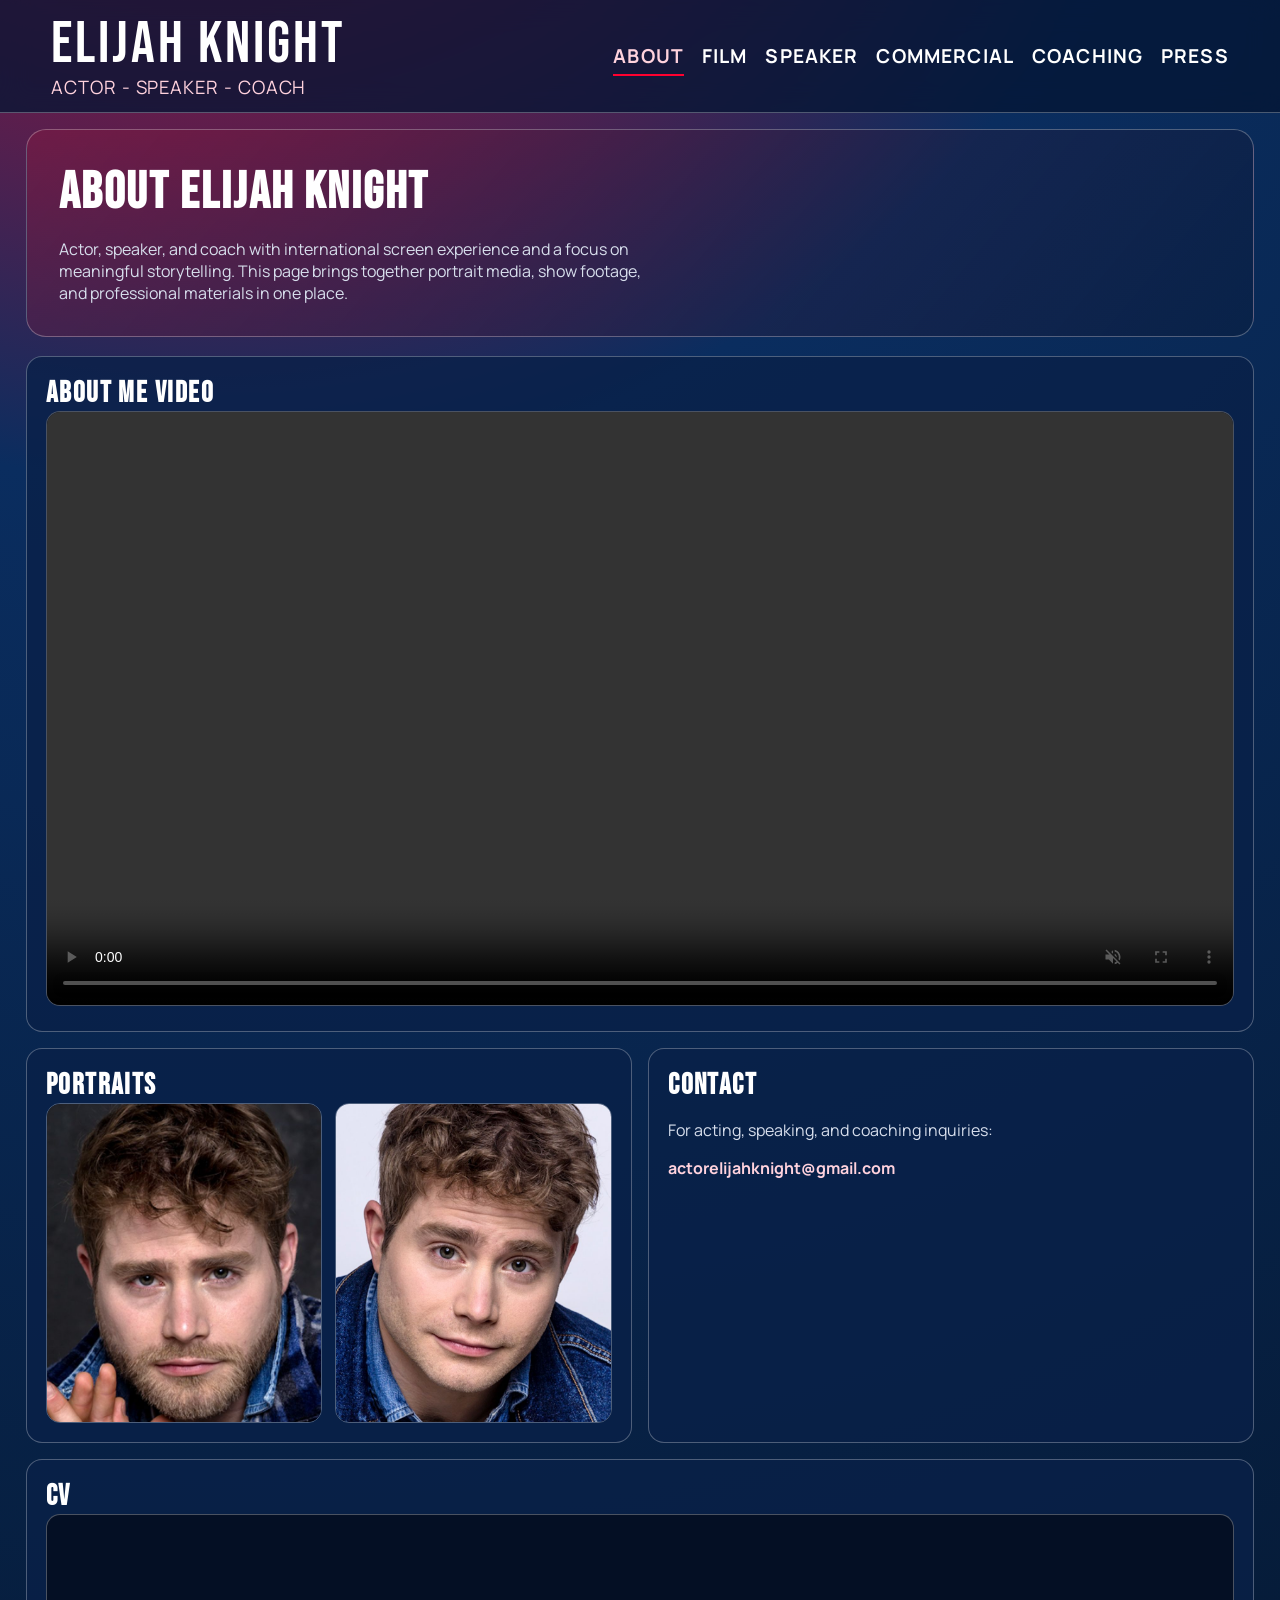
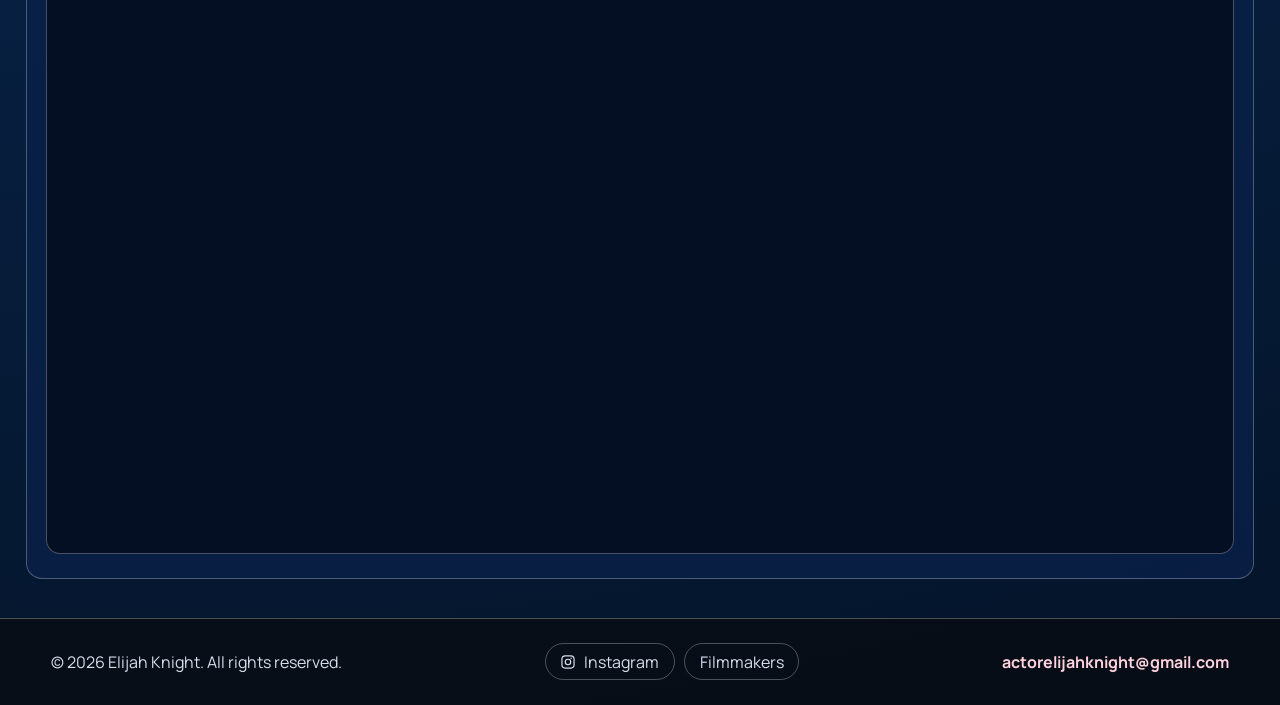
==== about.html @ d70f0b90 "Add initial website structure for Elijah Knight, including homepage, press, speaker, and styles - Cr" ====
<!doctype html>
<html lang="en">
  <head>
    <meta charset="UTF-8" />
    <meta name="viewport" content="width=device-width, initial-scale=1.0" />
    <title>About | Elijah Knight</title>
    <meta name="description" content="Biography and profile of Elijah Knight." />
    <link rel="preconnect" href="https://fonts.googleapis.com" />
    <link rel="preconnect" href="https://fonts.gstatic.com" crossorigin />
    <link
      href="https://fonts.googleapis.com/css2?family=Bebas+Neue&family=Manrope:wght@400;600;700;800&display=swap"
      rel="stylesheet"
    />
    <link rel="stylesheet" href="styles.css" />
  </head>
  <body>
    <header class="site-header">
      <div class="header-inner">
        <a class="brand" href="index.html">
          <span class="brand-title">Elijah Knight</span>
          <span class="brand-subtitle">Actor - Speaker - Coach</span>
        </a>
        <button class="menu-toggle" type="button" aria-label="Toggle menu" aria-expanded="false" data-menu-toggle>
          <span></span><span></span><span></span>
        </button>
        <nav class="main-nav" aria-label="Main navigation" data-main-nav>
          <ul class="nav-list">
            <li><a class="nav-link" href="about.html">About</a></li>
            <li><a class="nav-link" href="film.html">Film</a></li>
            <li><a class="nav-link" href="speaker.html">Speaker</a></li>
            <li><a class="nav-link" href="commercial.html">Commercial</a></li>
            <li><a class="nav-link" href="coaching.html">Coaching</a></li>
            <li><a class="nav-link" href="press.html">Press</a></li>
          </ul>
        </nav>
      </div>
    </header>

    <main>
      <section class="page-hero">
        <h1>About Elijah Knight</h1>
        <p>
          Actor, speaker, and coach with international screen experience and a focus on meaningful storytelling.
          This page brings together portrait media, show footage, and professional materials in one place.
        </p>
      </section>

      <section class="about-layout" aria-label="About details">
        <article class="section-card about-video-card">
          <h2>About Me Video</h2>
          <video controls autoplay muted loop playsinline preload="metadata" class="about-video">
            <source src="assets/about-video.mp4" type="video/mp4" />
          </video>
        </article>

        <article class="section-card about-portraits-card">
          <h2>Portraits</h2>
          <div class="about-portraits-grid">
            <img src="assets/portrait1.jpeg" alt="Portrait of Elijah Knight" />
            <img src="assets/portrait2.jpeg" alt="Portrait of Elijah Knight" />
          </div>
        </article>

        <article class="section-card about-contact-card">
          <h2>Contact</h2>
          <p>For acting, speaking, and coaching inquiries:</p>
          <p><a class="footer-email" href="mailto:actorelijahknight@gmail.com">actorelijahknight@gmail.com</a></p>
        </article>

        <article class="section-card about-cv-card">
          <h2>CV</h2>
          <iframe src="assets/elijah-knight-cv.pdf" title="Elijah Knight CV" class="about-cv-frame"></iframe>
        </article>
      </section>
    </main>

    <footer class="site-footer">
      <div class="footer-inner">
        <p>© <span id="year">2026</span> Elijah Knight. All rights reserved.</p>
        <div class="footer-links">
          <a class="social-link" href="https://www.instagram.com/p/DXJRO6wuVqD/" target="_blank" rel="noopener noreferrer">
            <svg viewBox="0 0 24 24" aria-hidden="true"><path d="M7.75 2h8.5A5.76 5.76 0 0 1 22 7.75v8.5A5.76 5.76 0 0 1 16.25 22h-8.5A5.76 5.76 0 0 1 2 16.25v-8.5A5.76 5.76 0 0 1 7.75 2Zm0 1.8A3.96 3.96 0 0 0 3.8 7.75v8.5a3.96 3.96 0 0 0 3.95 3.95h8.5a3.96 3.96 0 0 0 3.95-3.95v-8.5a3.96 3.96 0 0 0-3.95-3.95h-8.5Zm8.96 1.42a1.08 1.08 0 1 1 0 2.16 1.08 1.08 0 0 1 0-2.16ZM12 7a5 5 0 1 1 0 10 5 5 0 0 1 0-10Zm0 1.8a3.2 3.2 0 1 0 0 6.4 3.2 3.2 0 0 0 0-6.4Z"/></svg>
            Instagram
          </a>
          <a class="social-link" href="https://www.filmmakers.eu/en/actors/elijah-knight" target="_blank" rel="noopener noreferrer">Filmmakers</a>
        </div>
        <a class="footer-email" href="mailto:actorelijahknight@gmail.com">actorelijahknight@gmail.com</a>
      </div>
    </footer>

    <script src="script.js"></script>
    <script>
      var yearNode = document.getElementById("year");
      if (yearNode) yearNode.textContent = String(new Date().getFullYear());
    </script>
  </body>
</html>
---- styles.css ----
:root {
  --bg: #031632;
  --surface: rgba(10, 33, 72, 0.78);
  --surface-strong: rgba(5, 18, 42, 0.92);
  --text: #ffffff;
  --muted: #d7deec;
  --accent: #ff002f;
  --accent-soft: #ffd2dd;
  --line: rgba(255, 255, 255, 0.28);
  --shadow: none;
}

* {
  box-sizing: border-box;
}

html,
body {
  margin: 0;
  padding: 0;
  font-family: "Manrope", "Segoe UI", sans-serif;
  color: var(--text);
  background: radial-gradient(circle at 16% -24%, #ff0028 0, #0a2d5f 34%, #041428 100%);
  min-height: 100%;
}

body {
  display: flex;
  flex-direction: column;
}

a {
  color: inherit;
  text-decoration: none;
}

.site-header {
  position: sticky;
  top: 0;
  z-index: 40;
  backdrop-filter: blur(14px);
  background: rgba(4, 22, 52, 0.76);
  border-bottom: 1px solid var(--line);
}

.header-inner {
  width: min(1200px, 92vw);
  margin: 0 auto;
  display: flex;
  align-items: center;
  justify-content: space-between;
  gap: 2rem;
  padding: 1rem 0;
}

.brand {
  display: flex;
  flex-direction: column;
  line-height: 1;
}

.brand-title {
  font-family: "Bebas Neue", Impact, sans-serif;
  letter-spacing: 0.05em;
  font-size: clamp(2.2rem, 4.6vw, 4rem);
}

.brand-subtitle {
  margin-top: 0.2rem;
  font-size: clamp(0.9rem, 1.5vw, 1.15rem);
  color: var(--accent-soft);
  letter-spacing: 0.05em;
  text-transform: uppercase;
}

.main-nav {
  margin-left: auto;
}

.nav-list {
  list-style: none;
  padding: 0;
  margin: 0;
  display: flex;
  align-items: center;
  gap: clamp(0.5rem, 1.4vw, 1.6rem);
}

.nav-link {
  font-weight: 700;
  font-size: clamp(0.9rem, 1.5vw, 1.2rem);
  text-transform: uppercase;
  letter-spacing: 0.06em;
  padding-bottom: 0.3rem;
  border-bottom: 2px solid transparent;
  transition: border-color 0.2s ease, color 0.2s ease;
}

.nav-link:hover,
.nav-link.is-active {
  border-color: var(--accent);
  color: var(--accent-soft);
}

.menu-toggle {
  display: none;
  width: 46px;
  height: 46px;
  border: 1px solid var(--line);
  border-radius: 12px;
  background: transparent;
  color: var(--text);
  cursor: pointer;
}

.menu-toggle span {
  display: block;
  width: 22px;
  height: 2px;
  margin: 4px auto;
  background: currentColor;
  transition: transform 0.25s ease, opacity 0.25s ease;
}

.menu-toggle.is-open span:nth-child(1) {
  transform: translateY(6px) rotate(45deg);
}

.menu-toggle.is-open span:nth-child(2) {
  opacity: 0;
}

.menu-toggle.is-open span:nth-child(3) {
  transform: translateY(-6px) rotate(-45deg);
}

main {
  width: min(1400px, 96vw);
  margin: 1rem auto 0;
  flex: 1;
}

.home-page main {
  width: 100%;
  margin: 0;
}

.landing {
  position: relative;
  display: block;
}

.hero {
  position: relative;
  min-height: 84vh;
  border-radius: 26px;
  overflow: hidden;
  border: 1px solid var(--line);
  box-shadow: var(--shadow);
  background: #000;
}

.home-page .hero {
  min-height: calc(100vh - 88px);
  border-radius: 0;
  border-left: 0;
  border-right: 0;
}

.hero-video-wrap {
  position: absolute;
  inset: 0;
  pointer-events: none;
}

.hero-video {
  position: absolute;
  inset: 0;
  width: 100%;
  height: 100%;
  transform: scale(1.05);
  filter: saturate(0.92) contrast(1.08);
}

.hero-video-local {
  object-fit: cover;
  z-index: 1;
}

.hero-video-youtube {
  z-index: 0;
}

.hero-overlay {
  position: absolute;
  inset: 0;
  background:
    linear-gradient(180deg, rgba(2, 12, 30, 0.22) 0%, rgba(6, 21, 45, 0.46) 40%, rgba(5, 15, 34, 0.78) 100%),
    linear-gradient(120deg, rgba(255, 0, 47, 0.22) 0%, rgba(255, 0, 47, 0) 45%);
}

.hero-content {
  position: absolute;
  inset: auto 0 0;
  z-index: 2;
  padding: clamp(1rem, 2.4vw, 2rem);
}

.eyebrow {
  margin: 0;
  color: var(--accent-soft);
  text-transform: uppercase;
  font-size: 0.88rem;
  letter-spacing: 0.12em;
}

.hero-title {
  margin: 0.4rem 0 0.8rem;
  font-size: clamp(1.5rem, 3.8vw, 3rem);
}

.hero-quote {
  margin: 1rem 0 0;
  font-size: clamp(1.1rem, 2vw, 1.8rem);
  max-width: 50ch;
}

.news-card {
  position: absolute;
  bottom: 1rem;
  right: 1rem;
  width: min(360px, 34vw);
  background: var(--surface);
  border: 1px solid var(--line);
  border-radius: 20px;
  padding: 1rem;
  box-shadow: var(--shadow);
  min-height: auto;
  z-index: 5;
  backdrop-filter: blur(8px);
}

.news-copy {
  color: var(--muted);
  margin: 0.7rem 0 0.9rem;
}

.hero-ticker {
  position: absolute;
  left: 0;
  right: 0;
  bottom: 0;
  z-index: 6;
  overflow: hidden;
  border-top: 1px solid rgba(255, 255, 255, 0.24);
  background: rgba(1, 14, 36, 0.78);
}

.hero-ticker-track {
  display: flex;
  gap: 3rem;
  width: max-content;
  padding: 0.65rem 1rem;
  animation: ticker-scroll 22s linear infinite;
}

.hero-ticker-track span {
  white-space: nowrap;
  font-weight: 700;
  color: #ffffff;
}

@keyframes ticker-scroll {
  from {
    transform: translateX(0);
  }
  to {
    transform: translateX(-33.33%);
  }
}

.news-card h2,
.section-card h2 {
  margin: 0;
  font-family: "Bebas Neue", Impact, sans-serif;
  letter-spacing: 0.05em;
  font-size: 1.8rem;
}

.news-list {
  margin: 1rem 0 0;
  padding-left: 1.1rem;
  color: var(--muted);
}

.metrics {
  margin-top: 1.5rem;
  display: grid;
  grid-template-columns: repeat(4, minmax(0, 1fr));
  gap: 1rem;
}

.metric {
  background: var(--surface);
  border: 1px solid var(--line);
  border-radius: 16px;
  padding: 1rem;
  text-align: center;
}

.metric strong {
  display: block;
  font-family: "Bebas Neue", Impact, sans-serif;
  font-size: clamp(1.6rem, 2.7vw, 2.2rem);
  letter-spacing: 0.03em;
}

.metric span {
  color: var(--muted);
  font-size: 0.9rem;
}

.clients {
  margin-top: 1.5rem;
  background: var(--surface);
  border: 1px solid var(--line);
  border-radius: 16px;
  padding: 1rem;
}

.logo-row {
  display: grid;
  gap: 0.8rem;
  grid-template-columns: repeat(4, minmax(0, 1fr));
}

.logo-chip {
  border: 1px dashed var(--line);
  border-radius: 12px;
  padding: 0.9rem;
  text-align: center;
  color: var(--muted);
}

.page-hero {
  border: 1px solid var(--line);
  border-radius: 20px;
  padding: 2rem;
  background: linear-gradient(130deg, rgba(197, 19, 47, 0.2), rgba(8, 29, 63, 0.54));
}

.page-hero h1 {
  margin: 0;
  font-family: "Bebas Neue", Impact, sans-serif;
  letter-spacing: 0.04em;
  font-size: clamp(2rem, 4.5vw, 3.2rem);
}

.page-hero p {
  margin: 0.9rem 0 0;
  max-width: 60ch;
  color: var(--muted);
}

.sections-grid {
  margin-top: 1.2rem;
  display: grid;
  gap: 1rem;
  grid-template-columns: repeat(2, minmax(0, 1fr));
}

.film-grid {
  margin-top: 1.2rem;
  display: grid;
  grid-template-columns: repeat(2, minmax(0, 1fr));
  gap: 1.1rem;
}

.film-bubble {
  position: relative;
  border-radius: 20px;
  overflow: hidden;
  border: 1px solid var(--line);
  min-height: 290px;
  background: #000;
}

.film-bubble video {
  position: absolute;
  inset: 0;
  width: 100%;
  height: 100%;
  object-fit: cover;
}

.film-bubble-overlay {
  position: absolute;
  inset: 0;
  background: linear-gradient(180deg, rgba(6, 20, 44, 0.08), rgba(6, 20, 44, 0.72));
}

.film-bubble-label {
  position: absolute;
  left: 1.1rem;
  right: 1.1rem;
  bottom: 1rem;
  z-index: 2;
}

.film-bubble-label h2 {
  margin: 0;
  font-family: "Bebas Neue", Impact, sans-serif;
  letter-spacing: 0.04em;
  font-size: clamp(1.4rem, 2.8vw, 2.4rem);
}

.about-layout {
  margin-top: 1.2rem;
  display: grid;
  gap: 1rem;
  grid-template-columns: repeat(2, minmax(0, 1fr));
}

.about-video,
.about-cv-frame {
  width: 100%;
  border: 1px solid var(--line);
  border-radius: 14px;
  background: rgba(4, 13, 30, 0.82);
}

.about-video {
  min-height: 260px;
}

.about-cv-card,
.about-video-card {
  grid-column: 1 / -1;
}

.about-cv-frame {
  min-height: 640px;
}

.about-portraits-grid {
  display: grid;
  gap: 0.8rem;
  grid-template-columns: repeat(2, minmax(0, 1fr));
}

.about-portraits-grid img {
  width: 100%;
  height: 320px;
  object-fit: cover;
  border-radius: 14px;
  border: 1px solid var(--line);
}

.press-grid {
  margin-top: 1.2rem;
  display: grid;
  grid-template-columns: repeat(2, minmax(0, 1fr));
  gap: 1rem;
}

.press-tile {
  border: 1px solid var(--line);
  border-radius: 16px;
  background: linear-gradient(145deg, rgba(7, 31, 69, 0.86), rgba(5, 17, 39, 0.9));
  padding: 1rem;
  transition: transform 0.2s ease, border-color 0.2s ease;
}

.press-tile:hover {
  transform: translateY(-2px);
  border-color: rgba(255, 255, 255, 0.54);
}

.press-type {
  display: inline-block;
  font-size: 0.75rem;
  font-weight: 700;
  text-transform: uppercase;
  color: #ffffff;
  background: rgba(255, 0, 47, 0.86);
  padding: 0.25rem 0.55rem;
  border-radius: 999px;
}

.press-tile h2 {
  margin: 0.7rem 0 0.4rem;
  font-size: 1.25rem;
}

.press-tile p {
  margin: 0;
  color: var(--muted);
}

.section-card {
  border: 1px solid var(--line);
  border-radius: 16px;
  background: var(--surface);
  padding: 1.2rem;
}

.section-card p {
  color: var(--muted);
  margin-bottom: 0;
}

.site-footer {
  border-top: 1px solid var(--line);
  background: rgba(8, 12, 18, 0.8);
  margin-top: 2.4rem;
}

.footer-inner {
  width: min(1200px, 92vw);
  margin: 0 auto;
  padding: 1rem 0;
  display: flex;
  align-items: center;
  justify-content: space-between;
  gap: 1rem;
  flex-wrap: wrap;
  color: var(--muted);
}

.social-link {
  display: inline-flex;
  align-items: center;
  gap: 0.5rem;
  border: 1px solid var(--line);
  border-radius: 999px;
  padding: 0.4rem 0.9rem;
  transition: border-color 0.2s ease, color 0.2s ease;
}

.footer-links {
  display: inline-flex;
  gap: 0.6rem;
  flex-wrap: wrap;
}

.footer-email {
  color: var(--accent-soft);
  font-weight: 700;
}

.social-link:hover {
  border-color: var(--accent);
  color: var(--accent-soft);
}

.social-link svg {
  width: 16px;
  height: 16px;
  fill: currentColor;
}

.btn {
  border: 1px solid var(--line);
  color: var(--text);
  background: rgba(255, 255, 255, 0.04);
  padding: 0.55rem 0.95rem;
  border-radius: 10px;
  font-weight: 700;
  cursor: pointer;
}

.btn-primary {
  background: var(--accent);
  color: #ffffff;
  border-color: transparent;
}

@media (max-width: 980px) {
  .landing {
    display: grid;
    grid-template-columns: 1fr;
  }

  .news-card {
    position: static;
    width: 100%;
    margin-top: 1rem;
  }

  .hero {
    min-height: 62vh;
  }

  .home-page .hero {
    min-height: 72vh;
  }

  .metrics {
    grid-template-columns: repeat(2, minmax(0, 1fr));
  }

  .logo-row {
    grid-template-columns: repeat(2, minmax(0, 1fr));
  }

  .sections-grid {
    grid-template-columns: 1fr;
  }

  .film-grid,
  .about-layout,
  .press-grid,
  .about-portraits-grid {
    grid-template-columns: 1fr;
  }

  .about-cv-frame {
    min-height: 520px;
  }
}

@media (max-width: 820px) {
  .header-inner {
    flex-wrap: wrap;
    gap: 0.8rem;
  }

  .menu-toggle {
    display: inline-block;
    margin-left: auto;
  }

  .main-nav {
    width: 100%;
    max-height: 0;
    overflow: hidden;
    transition: max-height 0.28s ease;
  }

  .main-nav.is-open {
    max-height: 60vh;
  }

  .nav-list {
    flex-direction: column;
    align-items: flex-start;
    padding: 0.6rem 0 0.8rem;
  }

  .nav-link {
    font-size: 1rem;
  }
}

@media (max-width: 540px) {
  .brand-title {
    font-size: 2.2rem;
  }

  .brand-subtitle {
    font-size: 0.8rem;
  }

  main {
    margin-top: 1.2rem;
  }

  .hero {
    border-radius: 18px;
  }

  .hero-video {
    transform: scale(1.28);
  }

  .hero-ticker-track {
    padding: 0.6rem 0.8rem;
    animation-duration: 16s;
  }

  .metrics {
    grid-template-columns: 1fr;
  }
}
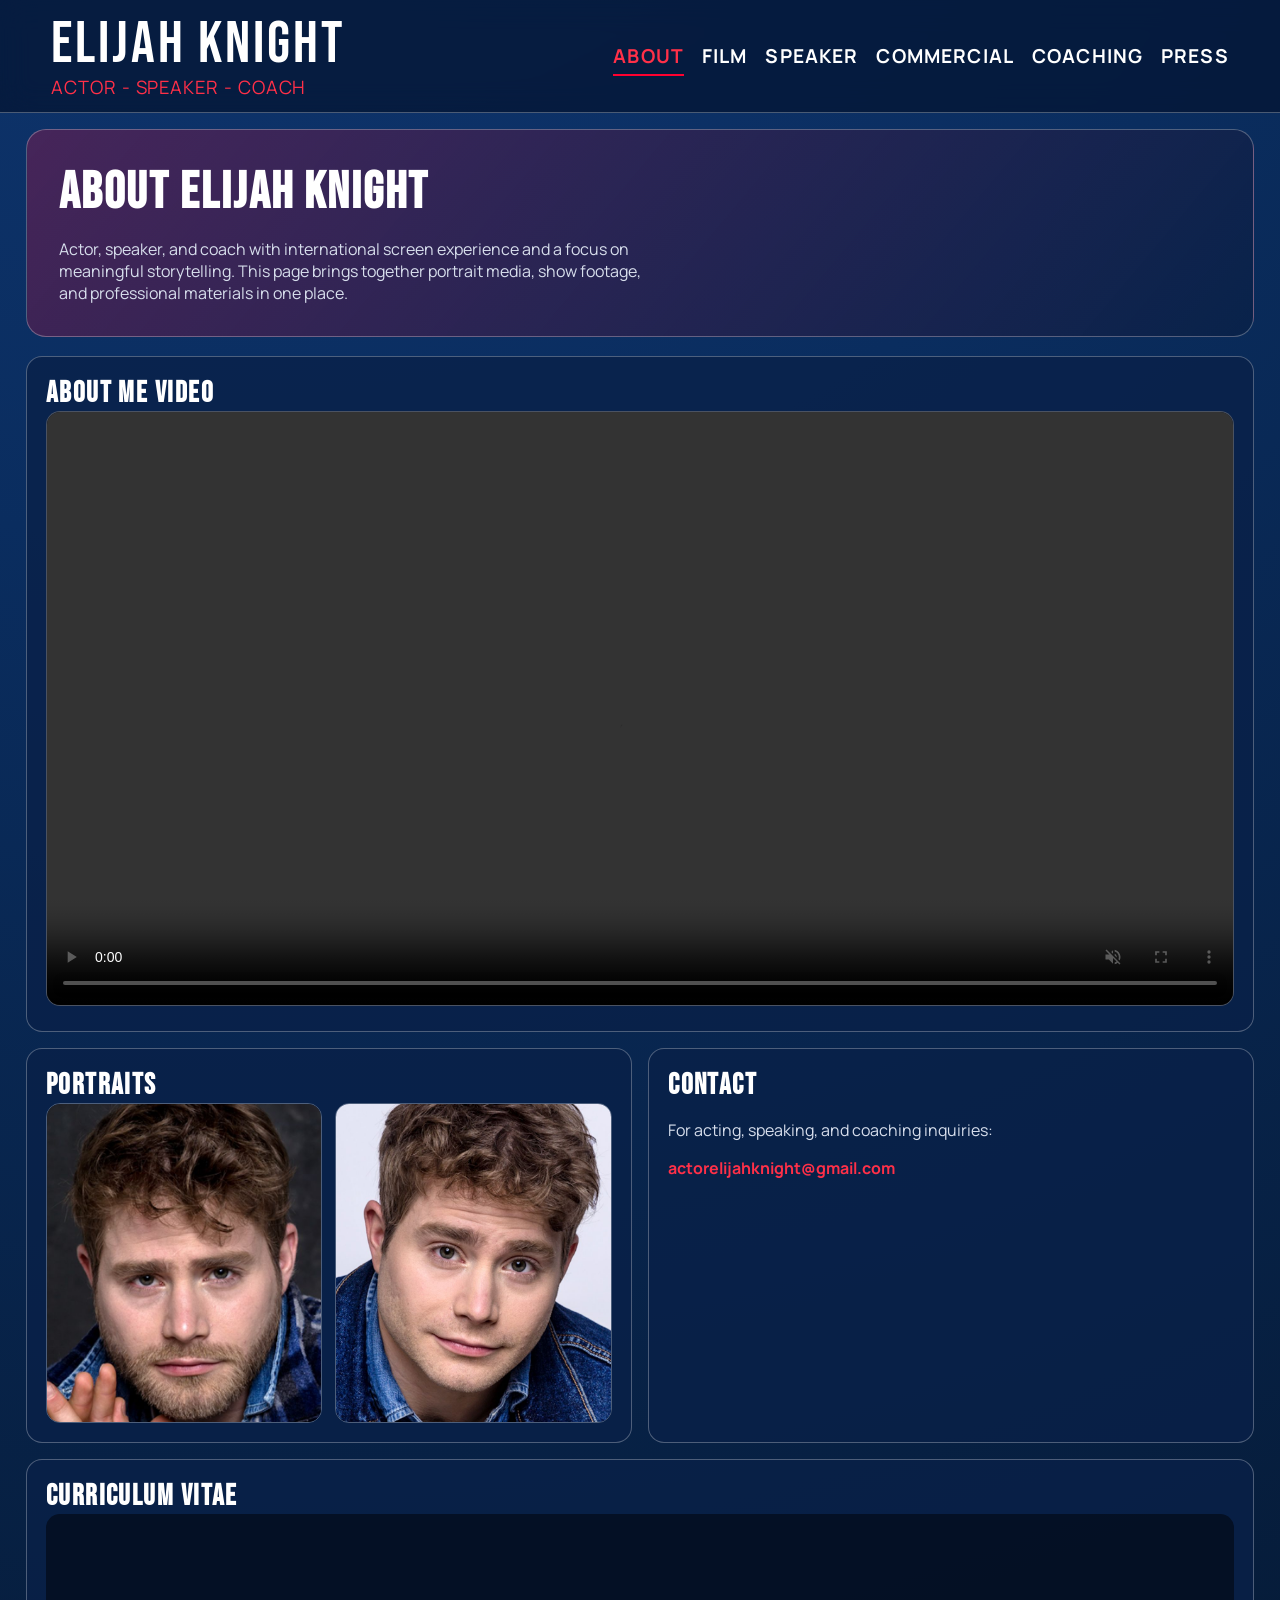
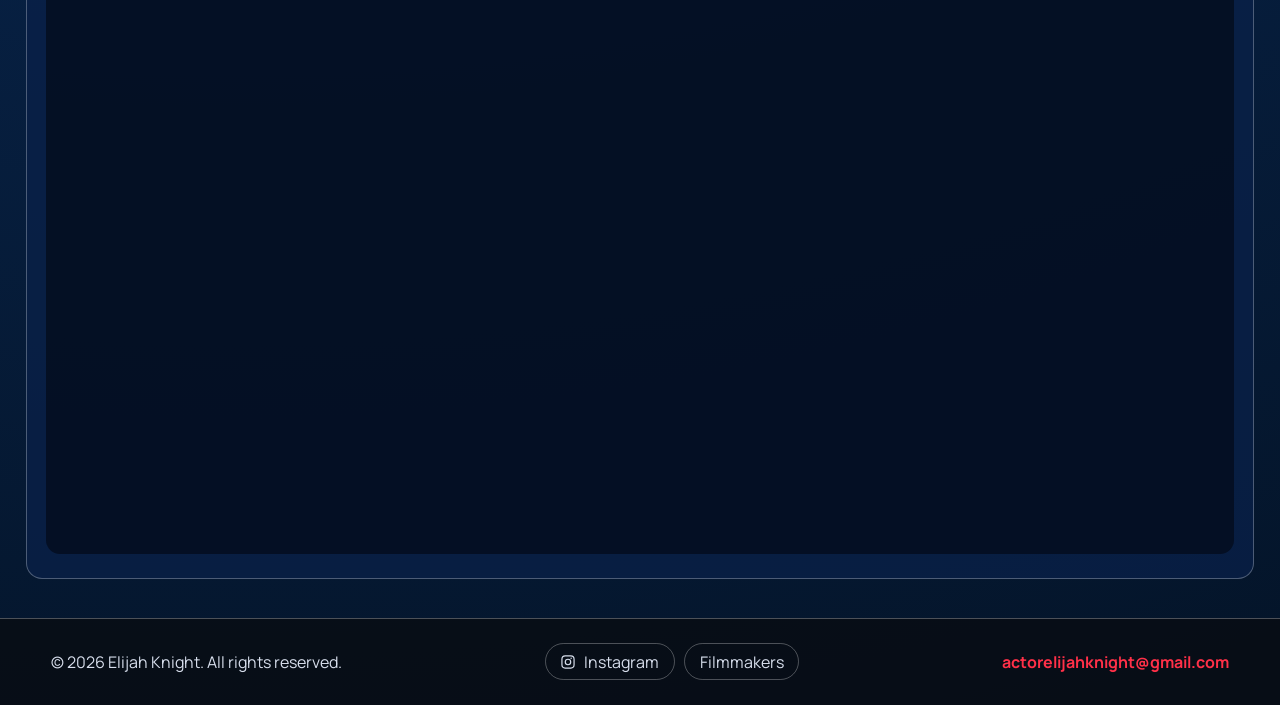
==== commit 607444cf: "Refine content and styles across multiple pages for clarity and impact" ====
--- a/about.html
+++ b/about.html
@@ -68,7 +68,7 @@
         </article>
 
         <article class="section-card about-cv-card">
-          <h2>CV</h2>
+          <h2>Curriculum Vitae</h2>
           <iframe src="assets/elijah-knight-cv.pdf" title="Elijah Knight CV" class="about-cv-frame"></iframe>
         </article>
       </section>
--- a/styles.css
+++ b/styles.css
@@ -5,7 +5,7 @@
   --text: #ffffff;
   --muted: #d7deec;
   --accent: #ff002f;
-  --accent-soft: #ffd2dd;
+  --accent-soft: #ff3048;
   --line: rgba(255, 255, 255, 0.28);
   --shadow: none;
 }
@@ -20,7 +20,7 @@
   padding: 0;
   font-family: "Manrope", "Segoe UI", sans-serif;
   color: var(--text);
-  background: radial-gradient(circle at 16% -24%, #ff0028 0, #0a2d5f 34%, #041428 100%);
+  background: radial-gradient(circle at 18% -28%, #123a78 0, #0a2d5f 38%, #041428 100%);
   min-height: 100%;
 }
 
@@ -201,7 +201,7 @@
 
 .hero-content {
   position: absolute;
-  inset: auto 0 0;
+  inset: auto 0 3.2rem;
   z-index: 2;
   padding: clamp(1rem, 2.4vw, 2rem);
 }
@@ -227,7 +227,7 @@
 
 .news-card {
   position: absolute;
-  bottom: 1rem;
+  bottom: 3.9rem;
   right: 1rem;
   width: min(360px, 34vw);
   background: var(--surface);
@@ -302,7 +302,7 @@
 
 .metric {
   background: var(--surface);
-  border: 1px solid var(--line);
+  border: 0;
   border-radius: 16px;
   padding: 1rem;
   text-align: center;
@@ -346,7 +346,7 @@
   border: 1px solid var(--line);
   border-radius: 20px;
   padding: 2rem;
-  background: linear-gradient(130deg, rgba(197, 19, 47, 0.2), rgba(8, 29, 63, 0.54));
+  background: linear-gradient(130deg, rgba(255, 0, 47, 0.24), rgba(8, 29, 63, 0.54));
 }
 
 .page-hero h1 {
@@ -440,6 +440,12 @@
 
 .about-cv-frame {
   min-height: 640px;
+  border: 0;
+}
+
+.about-contact-card,
+.about-cv-card {
+  border: 0;
 }
 
 .about-portraits-grid {
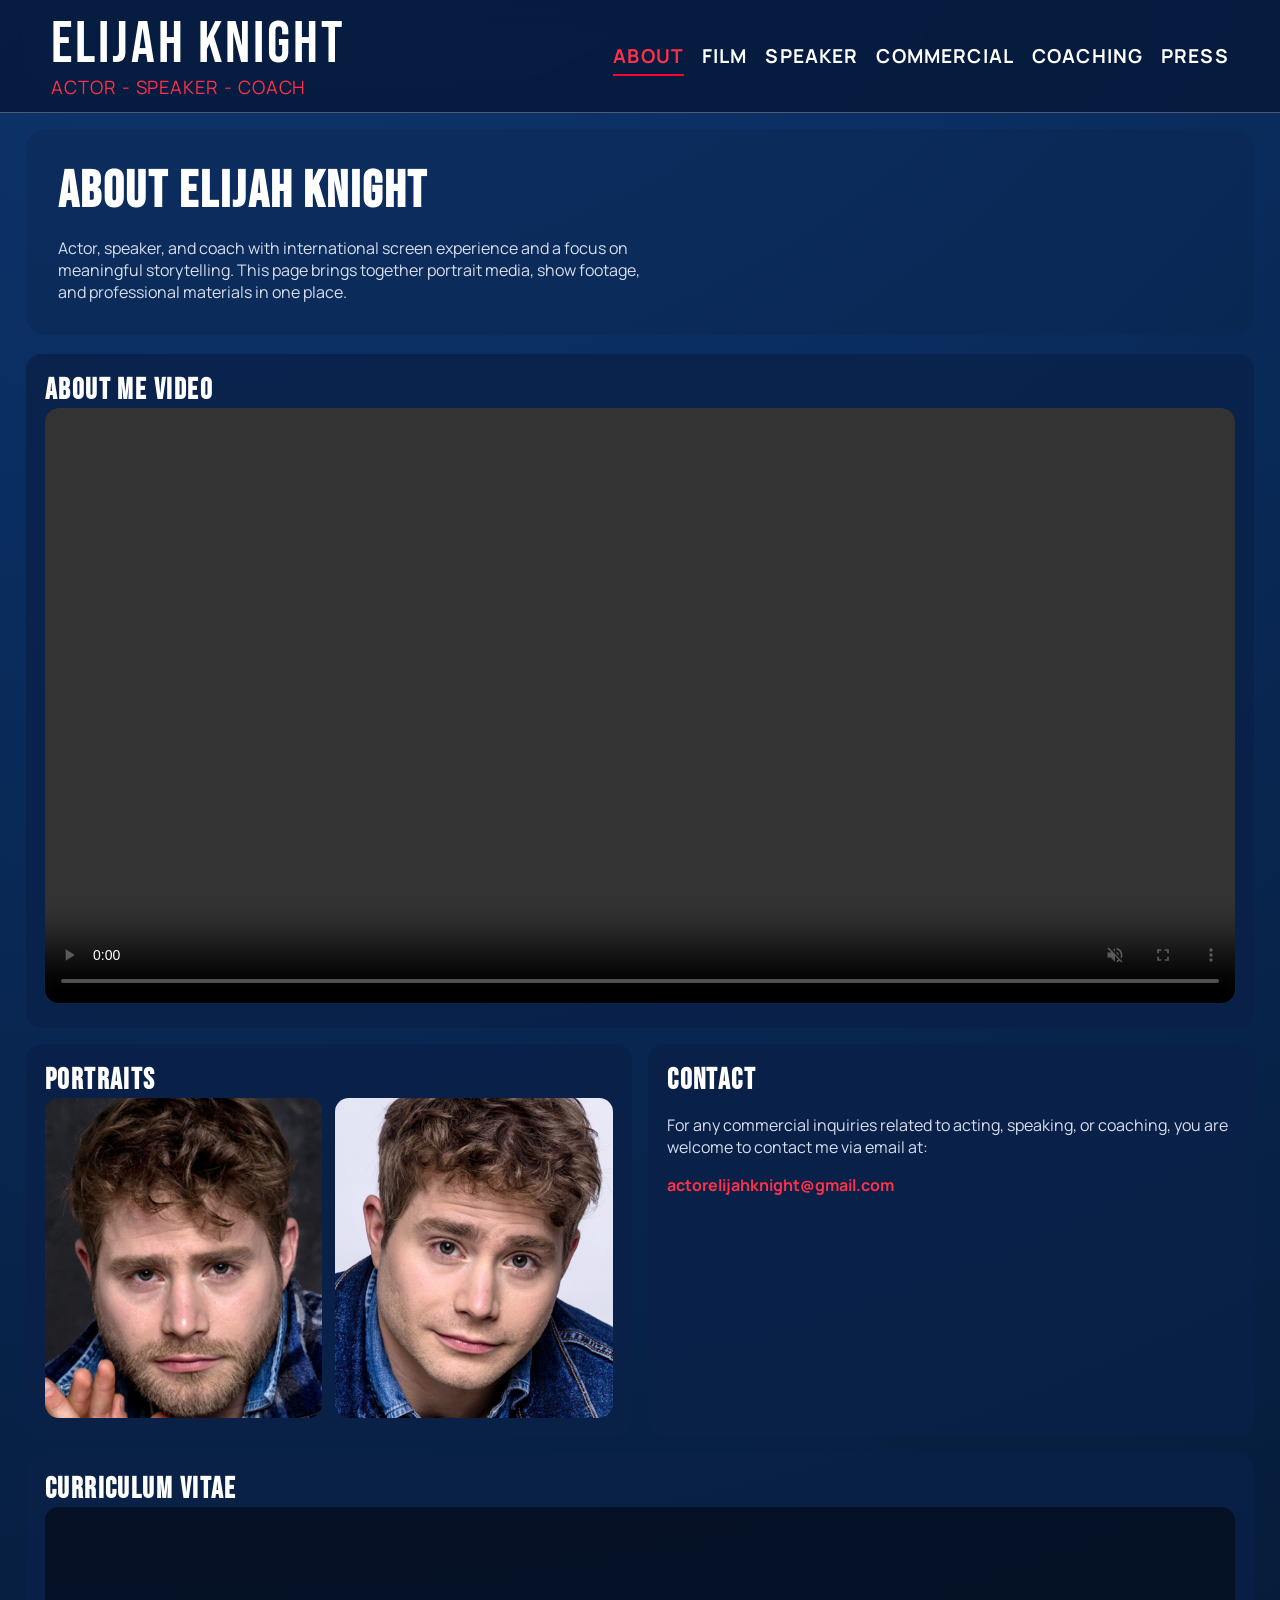
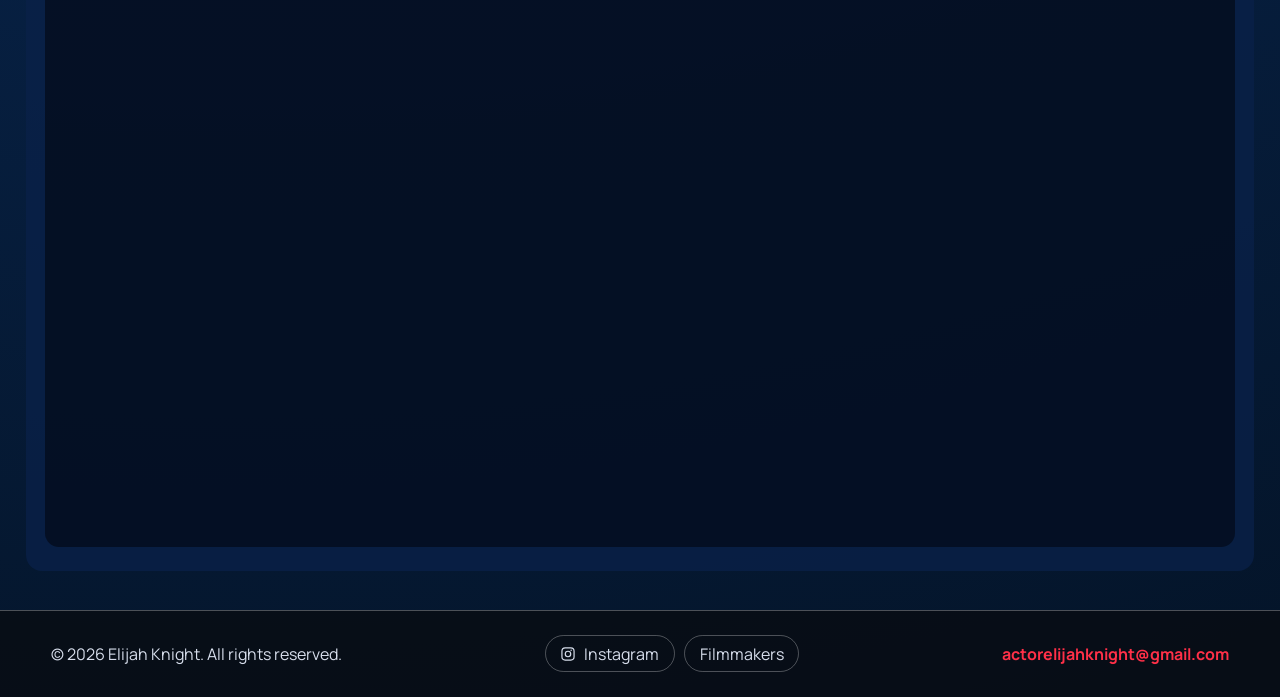
==== commit 7344139b: "Update about page content and enhance styles for improved layout and transitions" ====
--- a/about.html
+++ b/about.html
@@ -37,7 +37,7 @@
     </header>
 
     <main>
-      <section class="page-hero">
+      <section class="page-hero plain-hero">
         <h1>About Elijah Knight</h1>
         <p>
           Actor, speaker, and coach with international screen experience and a focus on meaningful storytelling.
@@ -63,7 +63,7 @@
 
         <article class="section-card about-contact-card">
           <h2>Contact</h2>
-          <p>For acting, speaking, and coaching inquiries:</p>
+          <p>For any commercial inquiries related to acting, speaking, or coaching, you are welcome to contact me via email at:</p>
           <p><a class="footer-email" href="mailto:actorelijahknight@gmail.com">actorelijahknight@gmail.com</a></p>
         </article>
 
--- a/styles.css
+++ b/styles.css
@@ -238,6 +238,34 @@
   min-height: auto;
   z-index: 5;
   backdrop-filter: blur(8px);
+  transition: opacity 1.1s ease, transform 1.1s ease;
+}
+
+.news-card.is-hidden {
+  opacity: 0;
+  transform: translateY(8px);
+  pointer-events: none;
+}
+
+.news-card.is-visible {
+  opacity: 1;
+  transform: translateY(0);
+  pointer-events: all;
+}
+
+.close-instagram-card {
+  position: absolute;
+  top: 0.55rem;
+  right: 0.55rem;
+  width: 30px;
+  height: 30px;
+  border: 1px solid var(--line);
+  border-radius: 8px;
+  background: transparent;
+  color: var(--text);
+  font-size: 1.2rem;
+  line-height: 1;
+  cursor: pointer;
 }
 
 .news-copy {
@@ -321,9 +349,9 @@
 }
 
 .clients {
-  margin-top: 1.5rem;
+  margin-top: 0.55rem;
   background: var(--surface);
-  border: 1px solid var(--line);
+  border: 0;
   border-radius: 16px;
   padding: 1rem;
 }
@@ -349,6 +377,11 @@
   background: linear-gradient(130deg, rgba(255, 0, 47, 0.24), rgba(8, 29, 63, 0.54));
 }
 
+.page-hero.plain-hero {
+  border: 0;
+  background: rgba(10, 33, 72, 0.3);
+}
+
 .page-hero h1 {
   margin: 0;
   font-family: "Bebas Neue", Impact, sans-serif;
@@ -424,7 +457,7 @@
 .about-video,
 .about-cv-frame {
   width: 100%;
-  border: 1px solid var(--line);
+  border: 0;
   border-radius: 14px;
   background: rgba(4, 13, 30, 0.82);
 }
@@ -443,8 +476,13 @@
   border: 0;
 }
 
-.about-contact-card,
-.about-cv-card {
+.section-card.about-contact-card,
+.section-card.about-cv-card {
+  border: 0;
+}
+
+.section-card.about-video-card,
+.section-card.about-portraits-card {
   border: 0;
 }
 
@@ -459,7 +497,7 @@
   height: 320px;
   object-fit: cover;
   border-radius: 14px;
-  border: 1px solid var(--line);
+  border: 0;
 }
 
 .press-grid {
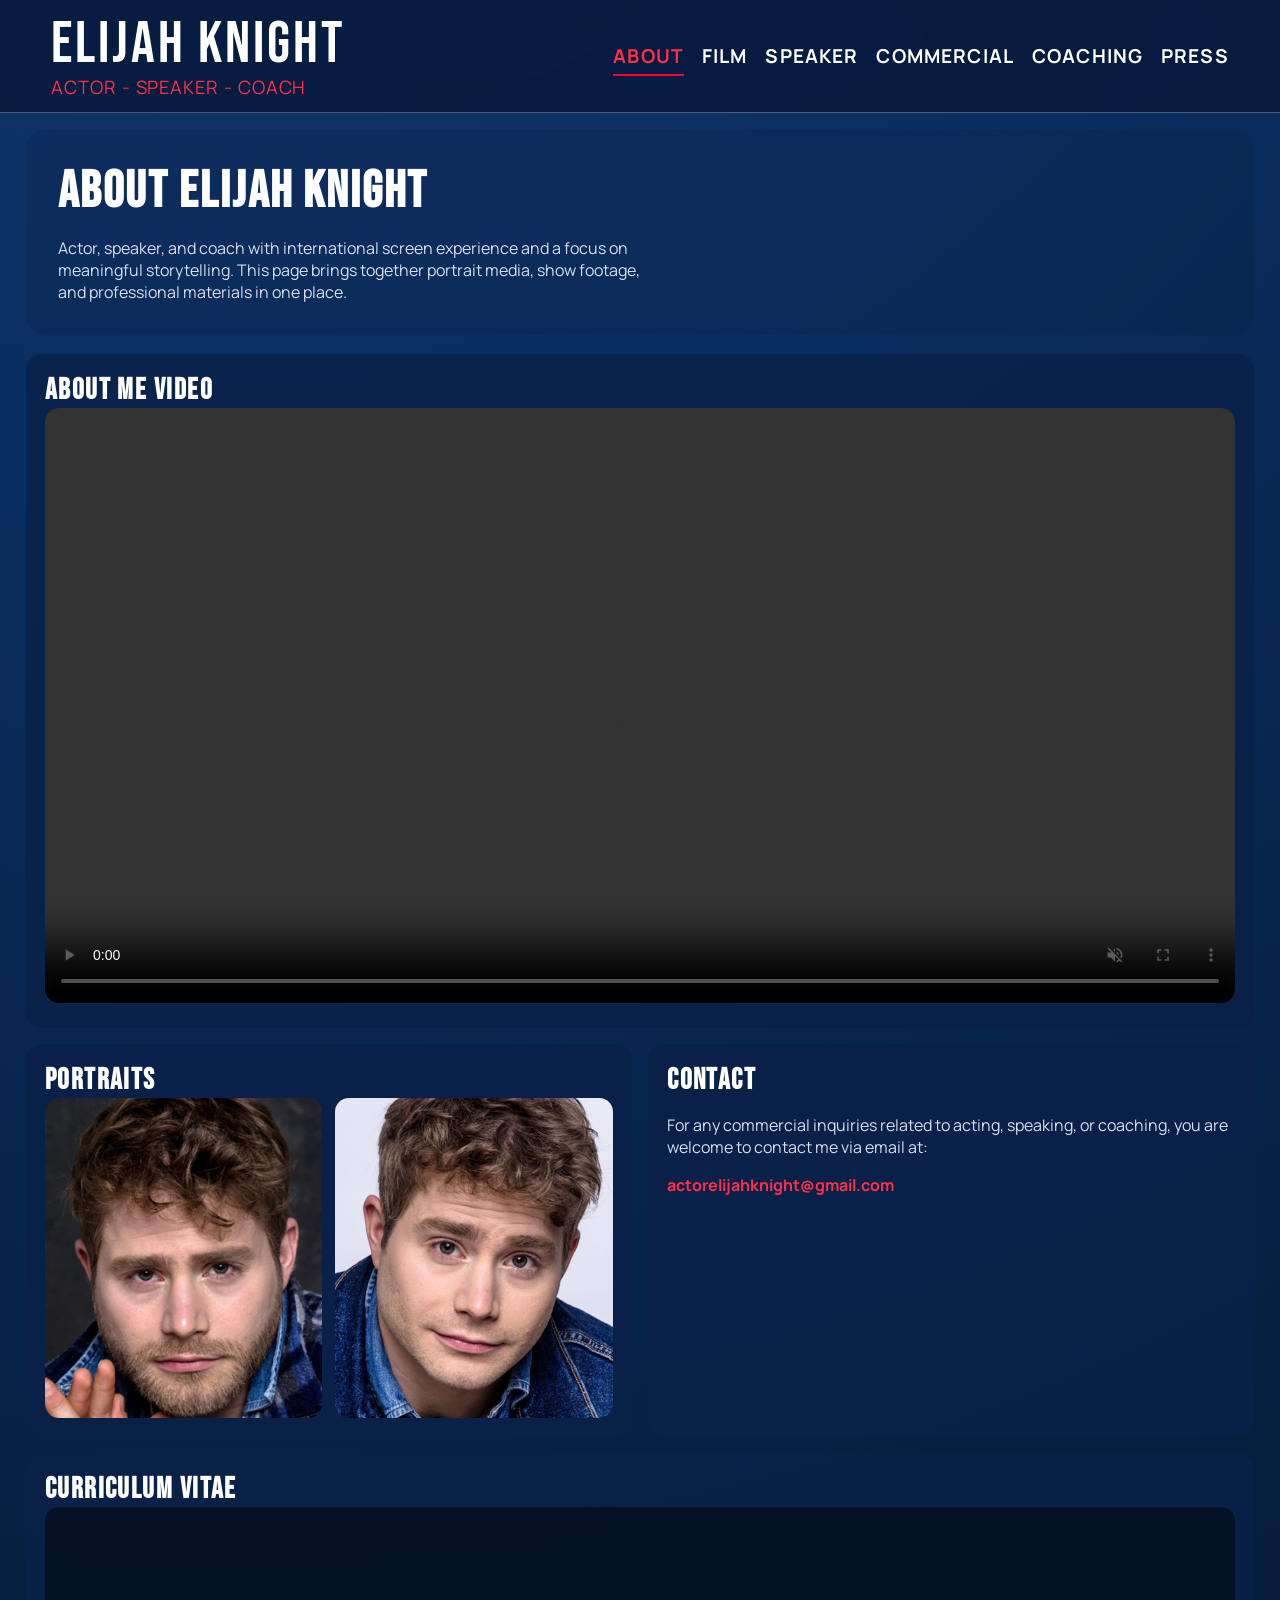
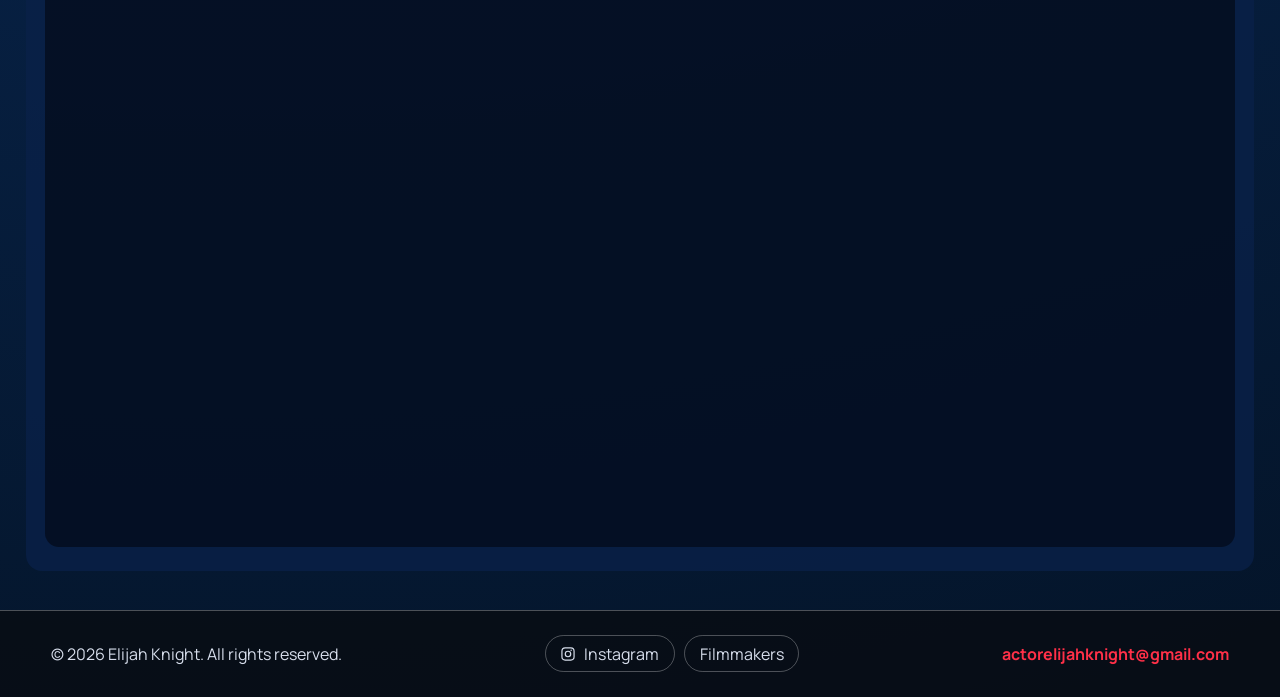
==== commit 7083d45e: "Add mobile-friendly CV link and enhance styles for better layout" ====
--- a/about.html
+++ b/about.html
@@ -69,7 +69,8 @@
 
         <article class="section-card about-cv-card">
           <h2>Curriculum Vitae</h2>
-          <iframe src="assets/elijah-knight-cv.pdf" title="Elijah Knight CV" class="about-cv-frame"></iframe>
+          <iframe data-src="assets/elijah-knight-cv.pdf" title="Elijah Knight CV" class="about-cv-frame"></iframe>
+          <a class="btn about-cv-mobile-link" href="assets/elijah-knight-cv.pdf" target="_blank" rel="noopener noreferrer">Open Curriculum Vitae</a>
         </article>
       </section>
     </main>
--- a/styles.css
+++ b/styles.css
@@ -476,6 +476,11 @@
   border: 0;
 }
 
+.about-cv-mobile-link {
+  display: none;
+  margin-top: 0.9rem;
+}
+
 .section-card.about-contact-card,
 .section-card.about-cv-card {
   border: 0;
@@ -626,9 +631,11 @@
   }
 
   .news-card {
-    position: static;
-    width: 100%;
-    margin-top: 1rem;
+    position: absolute;
+    right: 0.8rem;
+    bottom: 5.2rem;
+    width: min(360px, 90vw);
+    margin-top: 0;
   }
 
   .hero {
@@ -660,6 +667,25 @@
 
   .about-cv-frame {
     min-height: 520px;
+    display: none;
+  }
+
+  .about-cv-mobile-link {
+    display: inline-flex;
+  }
+
+  .footer-inner {
+    justify-content: center;
+    text-align: center;
+  }
+
+  .footer-links {
+    justify-content: center;
+  }
+
+  .footer-email {
+    width: 100%;
+    text-align: center;
   }
 }
 
@@ -722,6 +748,12 @@
     animation-duration: 16s;
   }
 
+  .news-card {
+    width: min(360px, 92vw);
+    bottom: 5rem;
+    right: 0.6rem;
+  }
+
   .metrics {
     grid-template-columns: 1fr;
   }
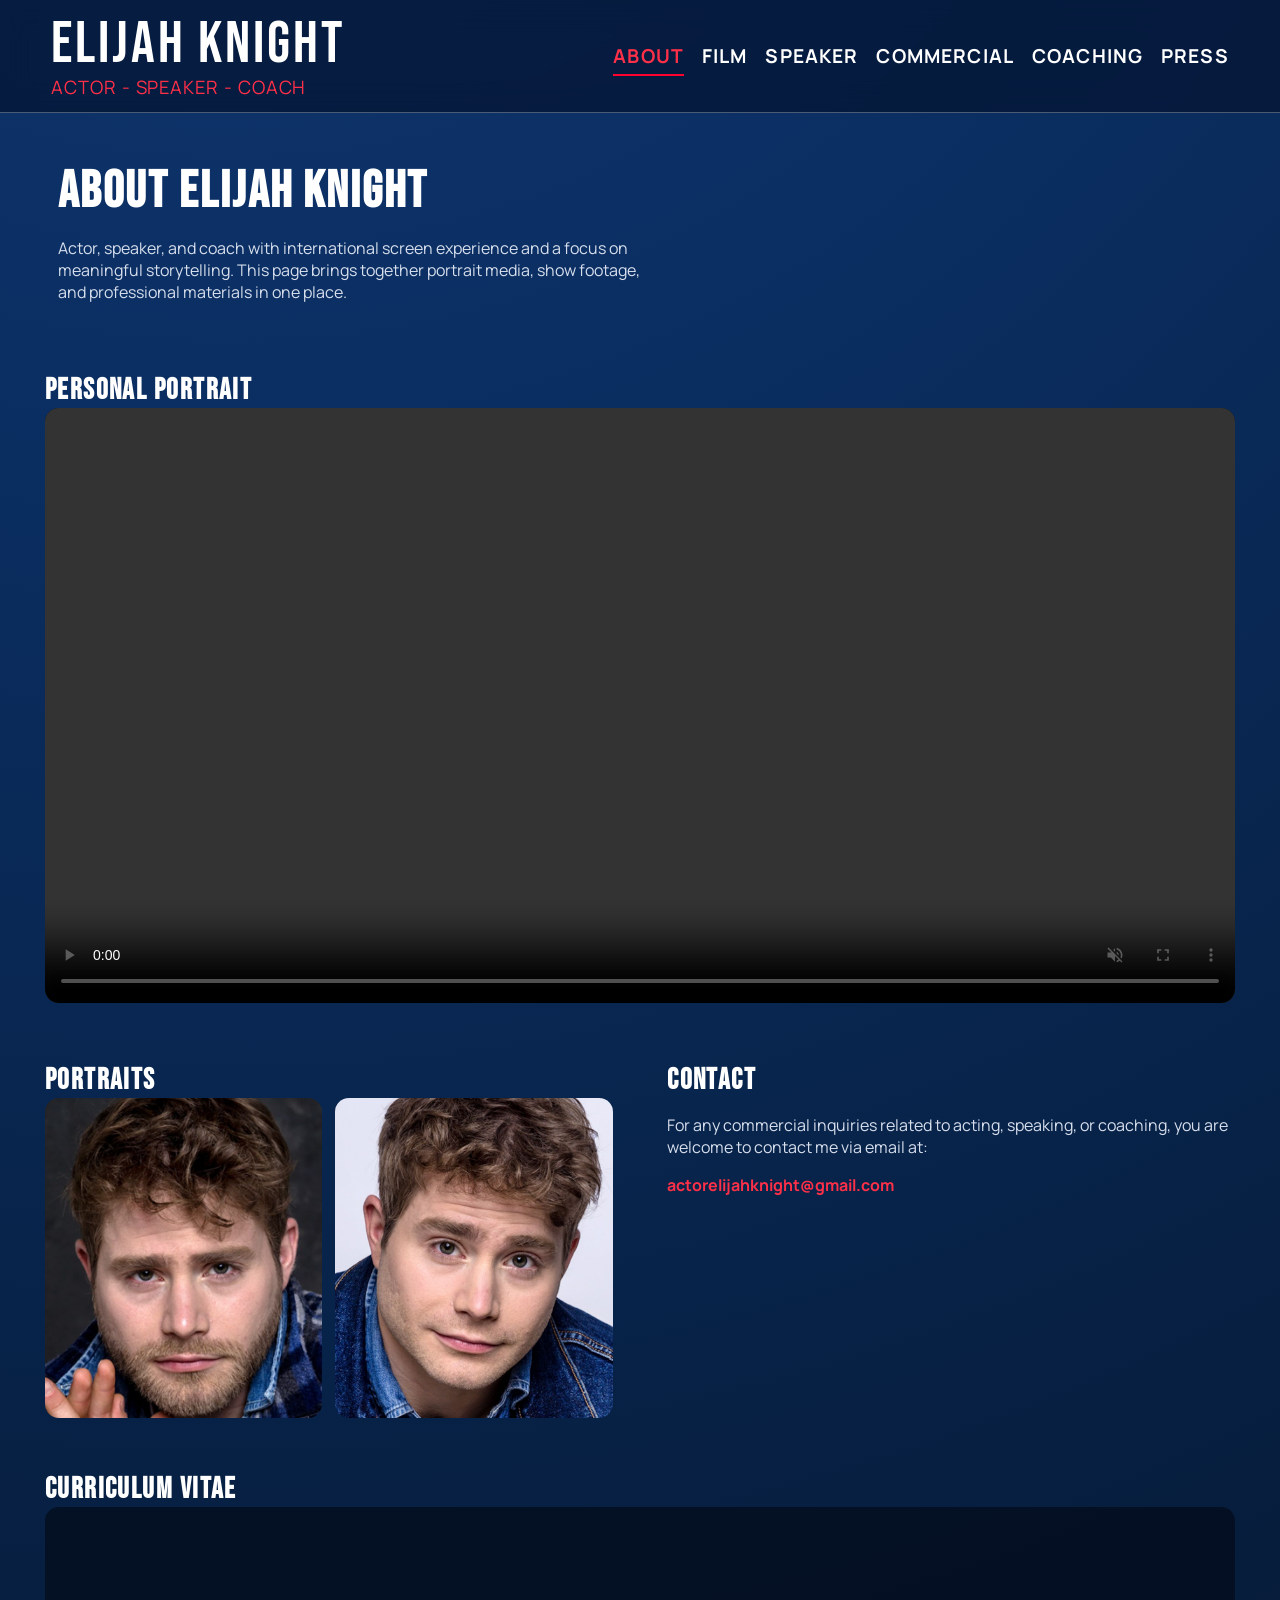
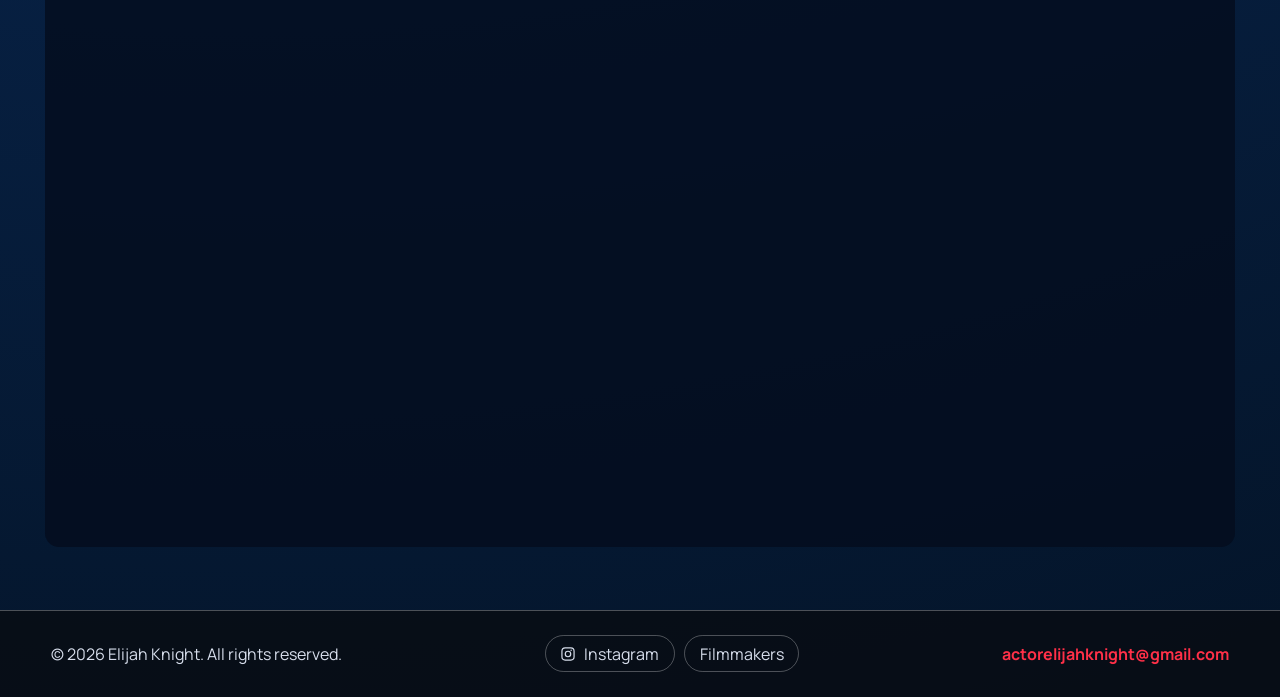
==== commit 4533f048: "Update about page headings and enhance styles for improved clarity and aesthetics" ====
--- a/about.html
+++ b/about.html
@@ -47,7 +47,7 @@
 
       <section class="about-layout" aria-label="About details">
         <article class="section-card about-video-card">
-          <h2>About Me Video</h2>
+          <h2>Personal Portrait</h2>
           <video controls autoplay muted loop playsinline preload="metadata" class="about-video">
             <source src="assets/about-video.mp4" type="video/mp4" />
           </video>
@@ -70,7 +70,7 @@
         <article class="section-card about-cv-card">
           <h2>Curriculum Vitae</h2>
           <iframe data-src="assets/elijah-knight-cv.pdf" title="Elijah Knight CV" class="about-cv-frame"></iframe>
-          <a class="btn about-cv-mobile-link" href="assets/elijah-knight-cv.pdf" target="_blank" rel="noopener noreferrer">Open Curriculum Vitae</a>
+          <a class="btn about-cv-mobile-link" href="assets/elijah-knight-cv.pdf" target="_blank" rel="noopener noreferrer">Download Curriculum Viate</a>
         </article>
       </section>
     </main>
--- a/styles.css
+++ b/styles.css
@@ -1,7 +1,7 @@
 :root {
   --bg: #031632;
-  --surface: rgba(10, 33, 72, 0.78);
-  --surface-strong: rgba(5, 18, 42, 0.92);
+  --surface: transparent;
+  --surface-strong: transparent;
   --text: #ffffff;
   --muted: #d7deec;
   --accent: #ff002f;
@@ -237,7 +237,7 @@
   box-shadow: var(--shadow);
   min-height: auto;
   z-index: 5;
-  backdrop-filter: blur(8px);
+  backdrop-filter: none;
   transition: opacity 1.1s ease, transform 1.1s ease;
 }
 
@@ -379,7 +379,7 @@
 
 .page-hero.plain-hero {
   border: 0;
-  background: rgba(10, 33, 72, 0.3);
+  background: transparent;
 }
 
 .page-hero h1 {
@@ -515,7 +515,7 @@
 .press-tile {
   border: 1px solid var(--line);
   border-radius: 16px;
-  background: linear-gradient(145deg, rgba(7, 31, 69, 0.86), rgba(5, 17, 39, 0.9));
+  background: transparent;
   padding: 1rem;
   transition: transform 0.2s ease, border-color 0.2s ease;
 }
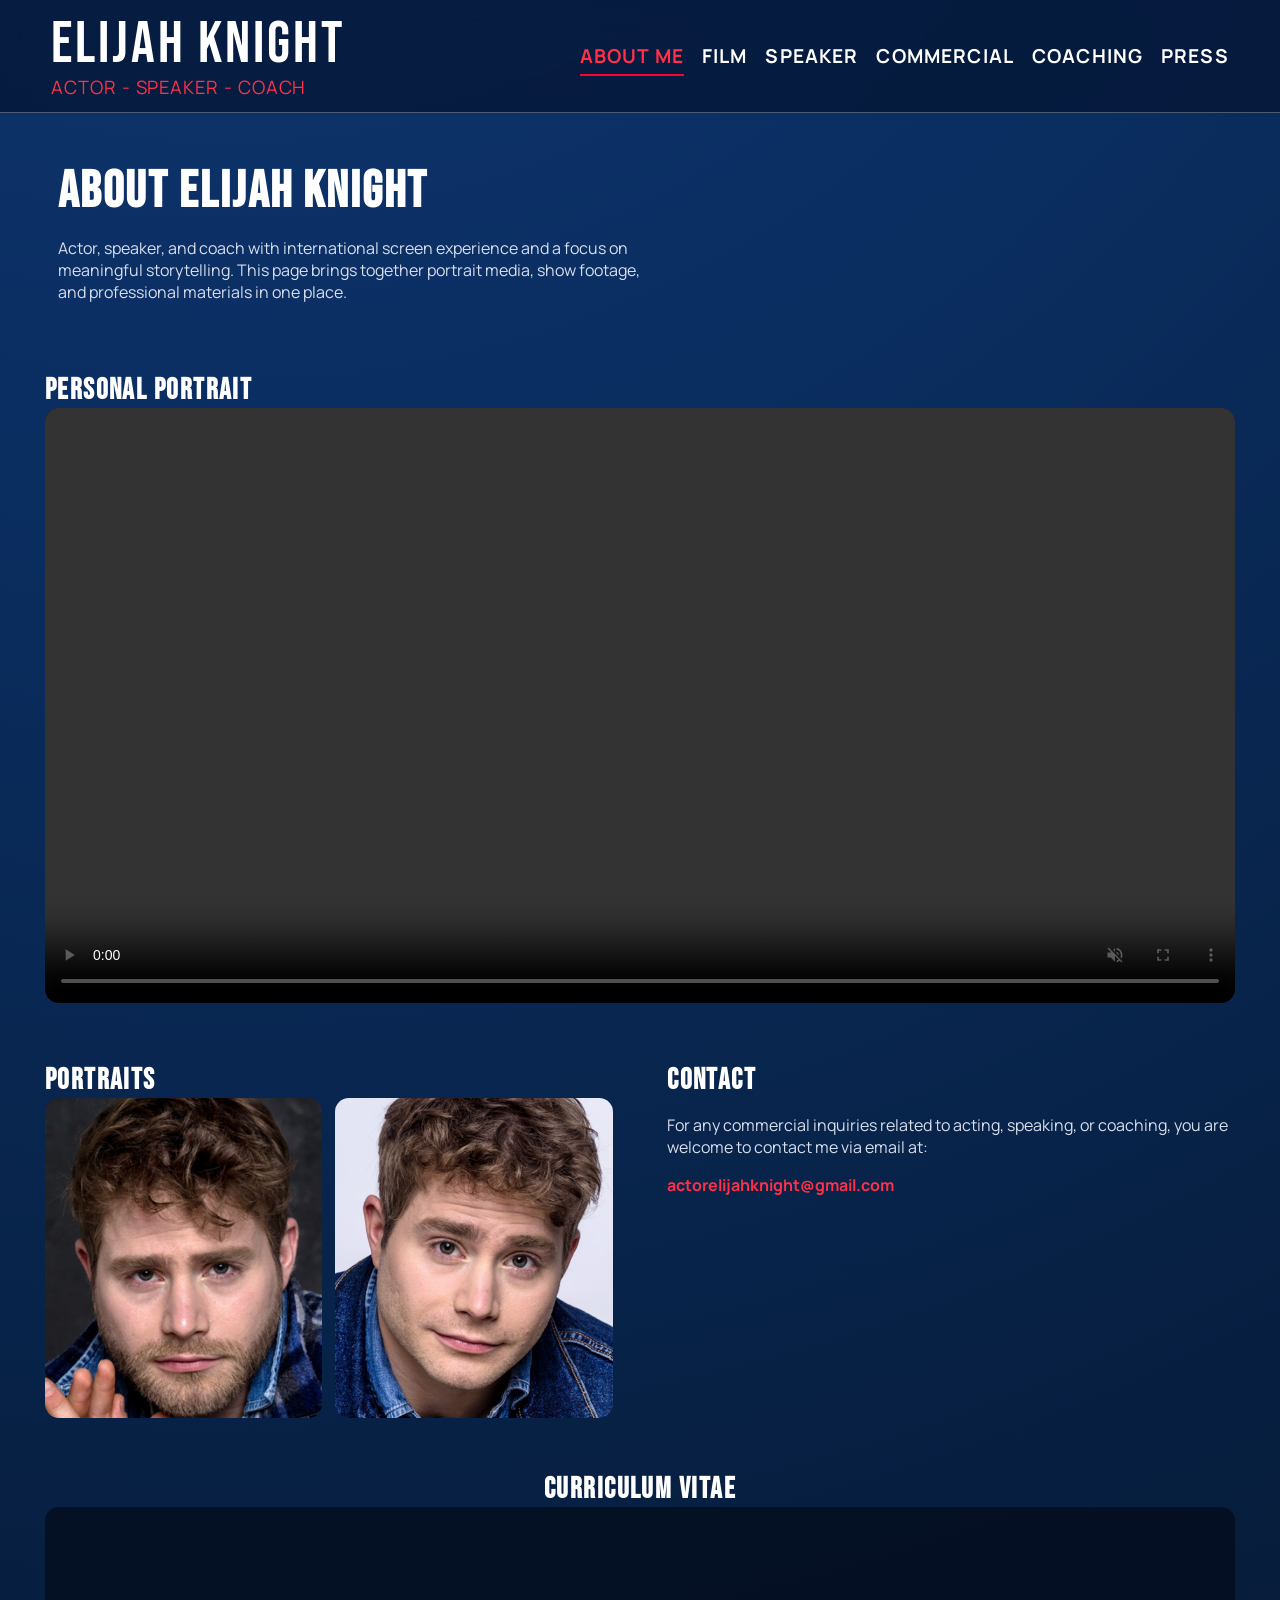
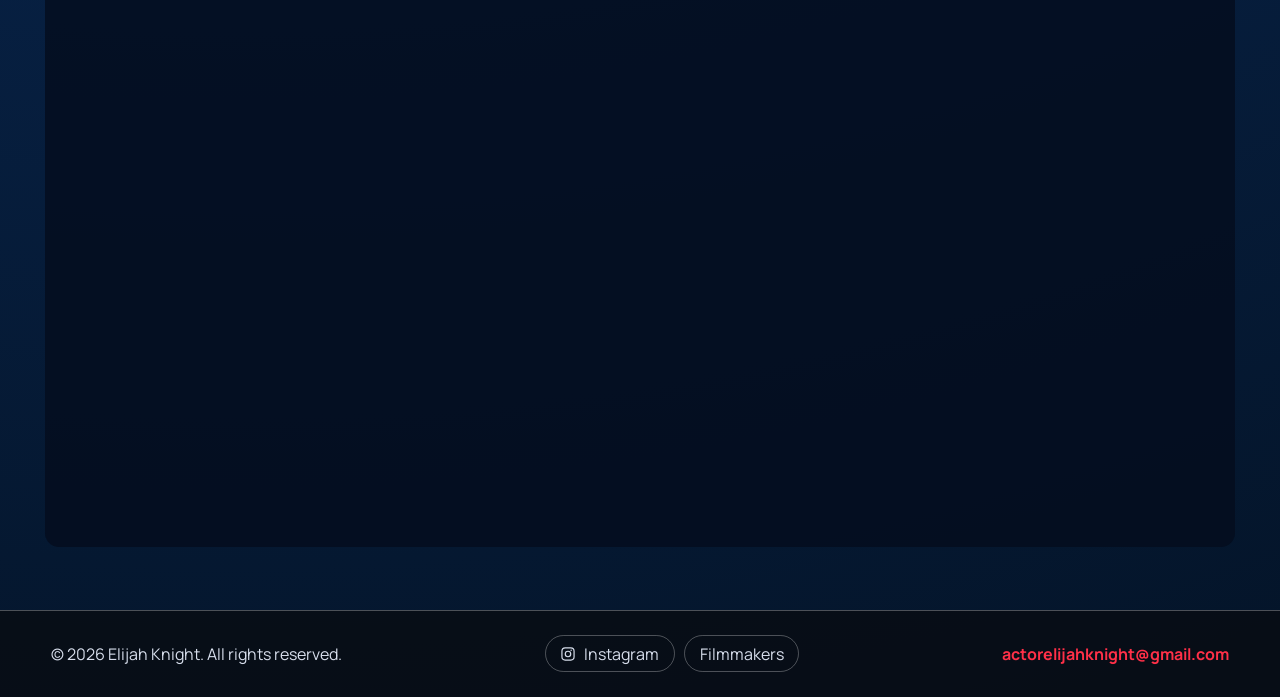
==== commit 428be4ff: "Update navigation links to improve clarity and consistency across multiple pages" ====
--- a/about.html
+++ b/about.html
@@ -25,7 +25,7 @@
         </button>
         <nav class="main-nav" aria-label="Main navigation" data-main-nav>
           <ul class="nav-list">
-            <li><a class="nav-link" href="about.html">About</a></li>
+            <li><a class="nav-link" href="about.html">About Me</a></li>
             <li><a class="nav-link" href="film.html">Film</a></li>
             <li><a class="nav-link" href="speaker.html">Speaker</a></li>
             <li><a class="nav-link" href="commercial.html">Commercial</a></li>
--- a/styles.css
+++ b/styles.css
@@ -341,6 +341,7 @@
   font-family: "Bebas Neue", Impact, sans-serif;
   font-size: clamp(1.6rem, 2.7vw, 2.2rem);
   letter-spacing: 0.03em;
+  color: var(--accent);
 }
 
 .metric span {
@@ -689,6 +690,12 @@
   }
 }
 
+@media (min-width: 981px) {
+  .about-cv-card h2 {
+    text-align: center;
+  }
+}
+
 @media (max-width: 820px) {
   .header-inner {
     flex-wrap: wrap;
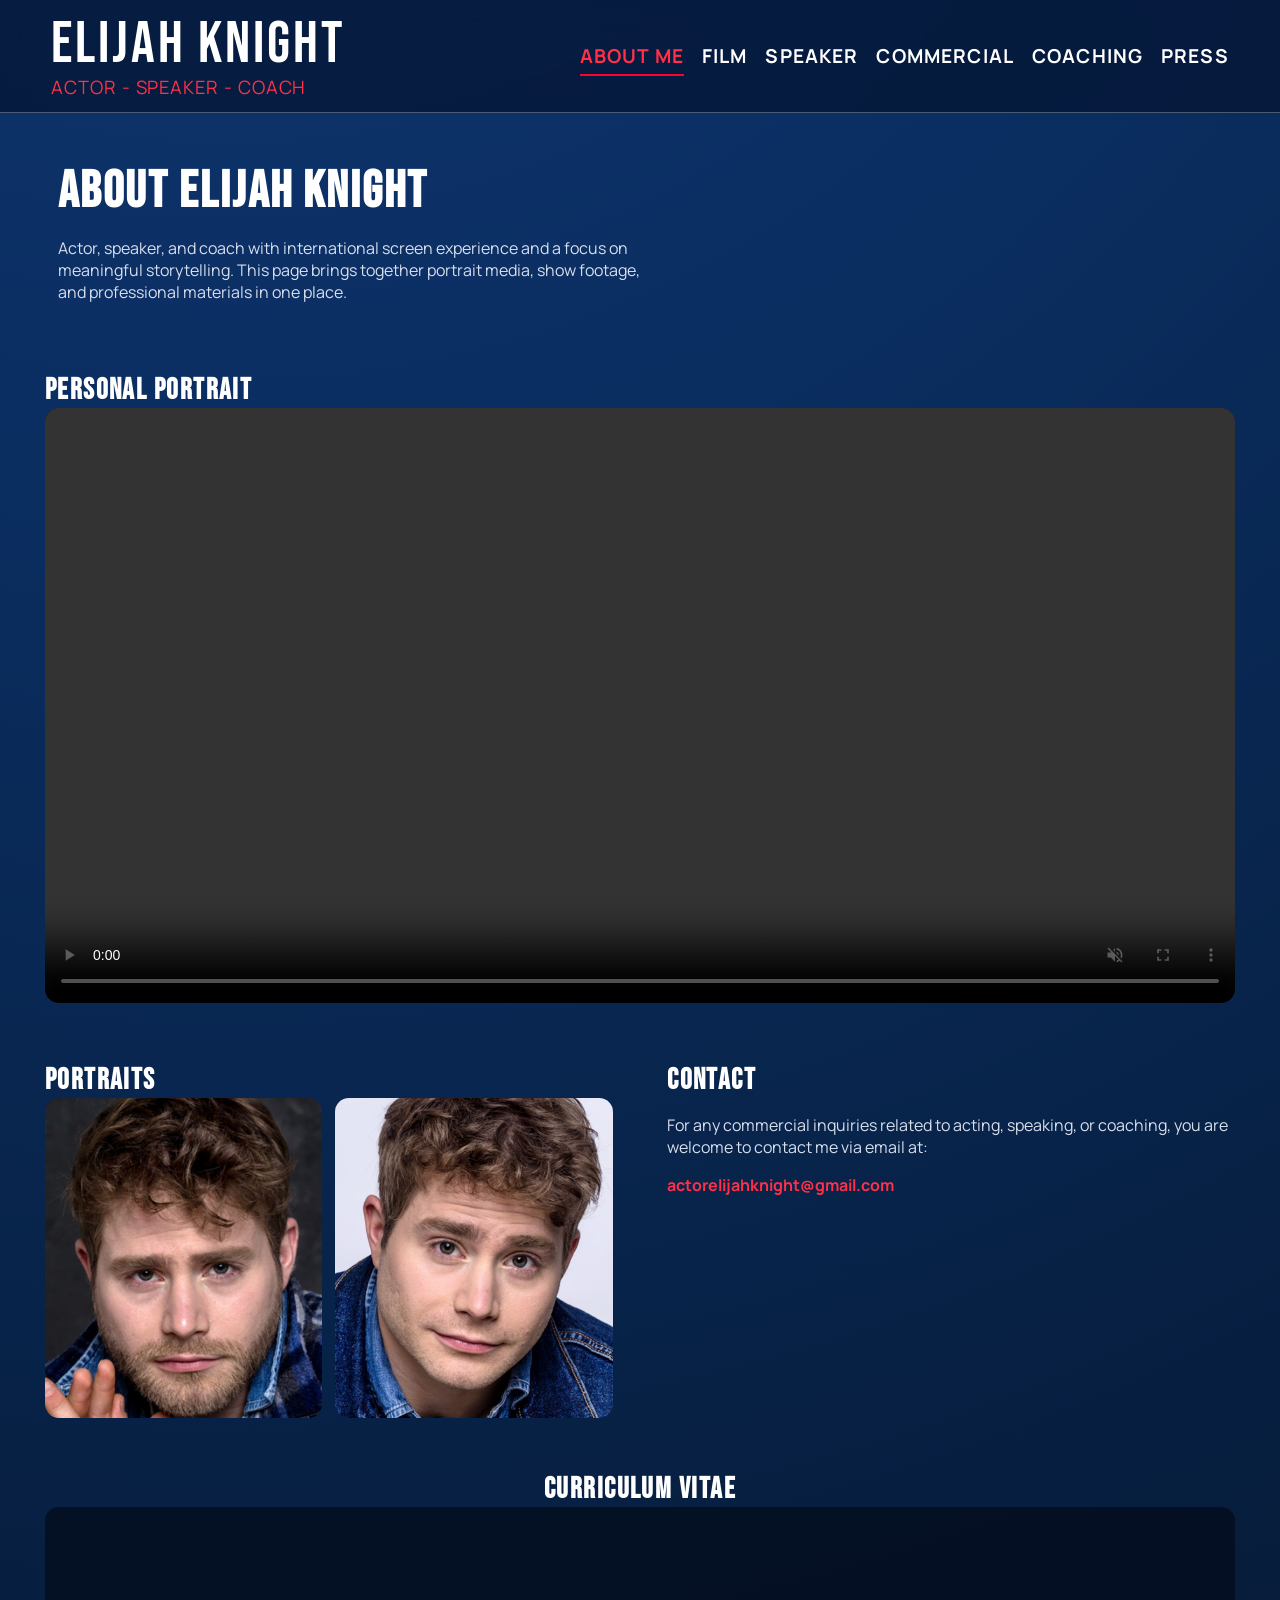
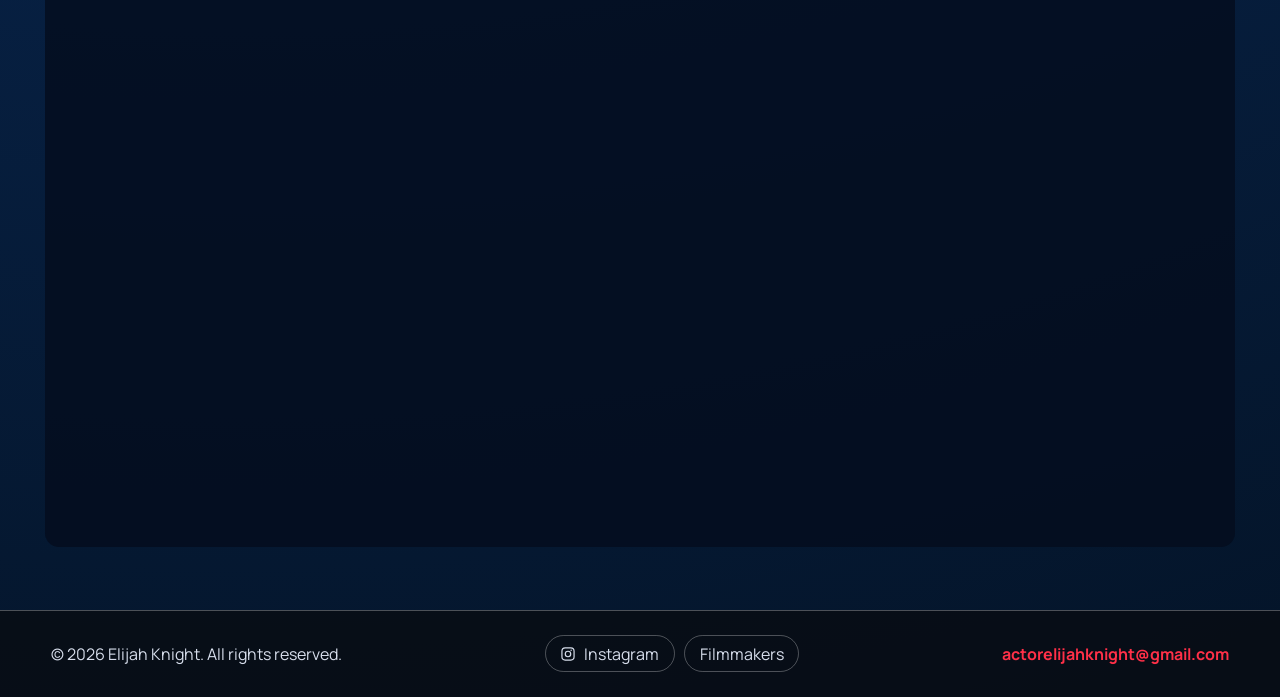
==== commit 58a4640b: "Refactor HTML structure for mobile optimization and enhance CSS styles for improved layout and visib" ====
--- a/about.html
+++ b/about.html
@@ -13,7 +13,7 @@
     />
     <link rel="stylesheet" href="styles.css" />
   </head>
-  <body>
+  <body class="mobile-center-title">
     <header class="site-header">
       <div class="header-inner">
         <a class="brand" href="index.html">
--- a/styles.css
+++ b/styles.css
@@ -345,7 +345,8 @@
 }
 
 .metric span {
-  color: var(--muted);
+  color: #ffffff;
+  font-weight: 700;
   font-size: 0.9rem;
 }
 
@@ -355,6 +356,10 @@
   border: 0;
   border-radius: 16px;
   padding: 1rem;
+}
+
+.clients h2 {
+  text-align: center;
 }
 
 .logo-row {
@@ -632,11 +637,7 @@
   }
 
   .news-card {
-    position: absolute;
-    right: 0.8rem;
-    bottom: 5.2rem;
-    width: min(360px, 90vw);
-    margin-top: 0;
+    display: none;
   }
 
   .hero {
@@ -688,6 +689,10 @@
     width: 100%;
     text-align: center;
   }
+
+  .mobile-center-title .page-hero h1 {
+    text-align: center;
+  }
 }
 
 @media (min-width: 981px) {
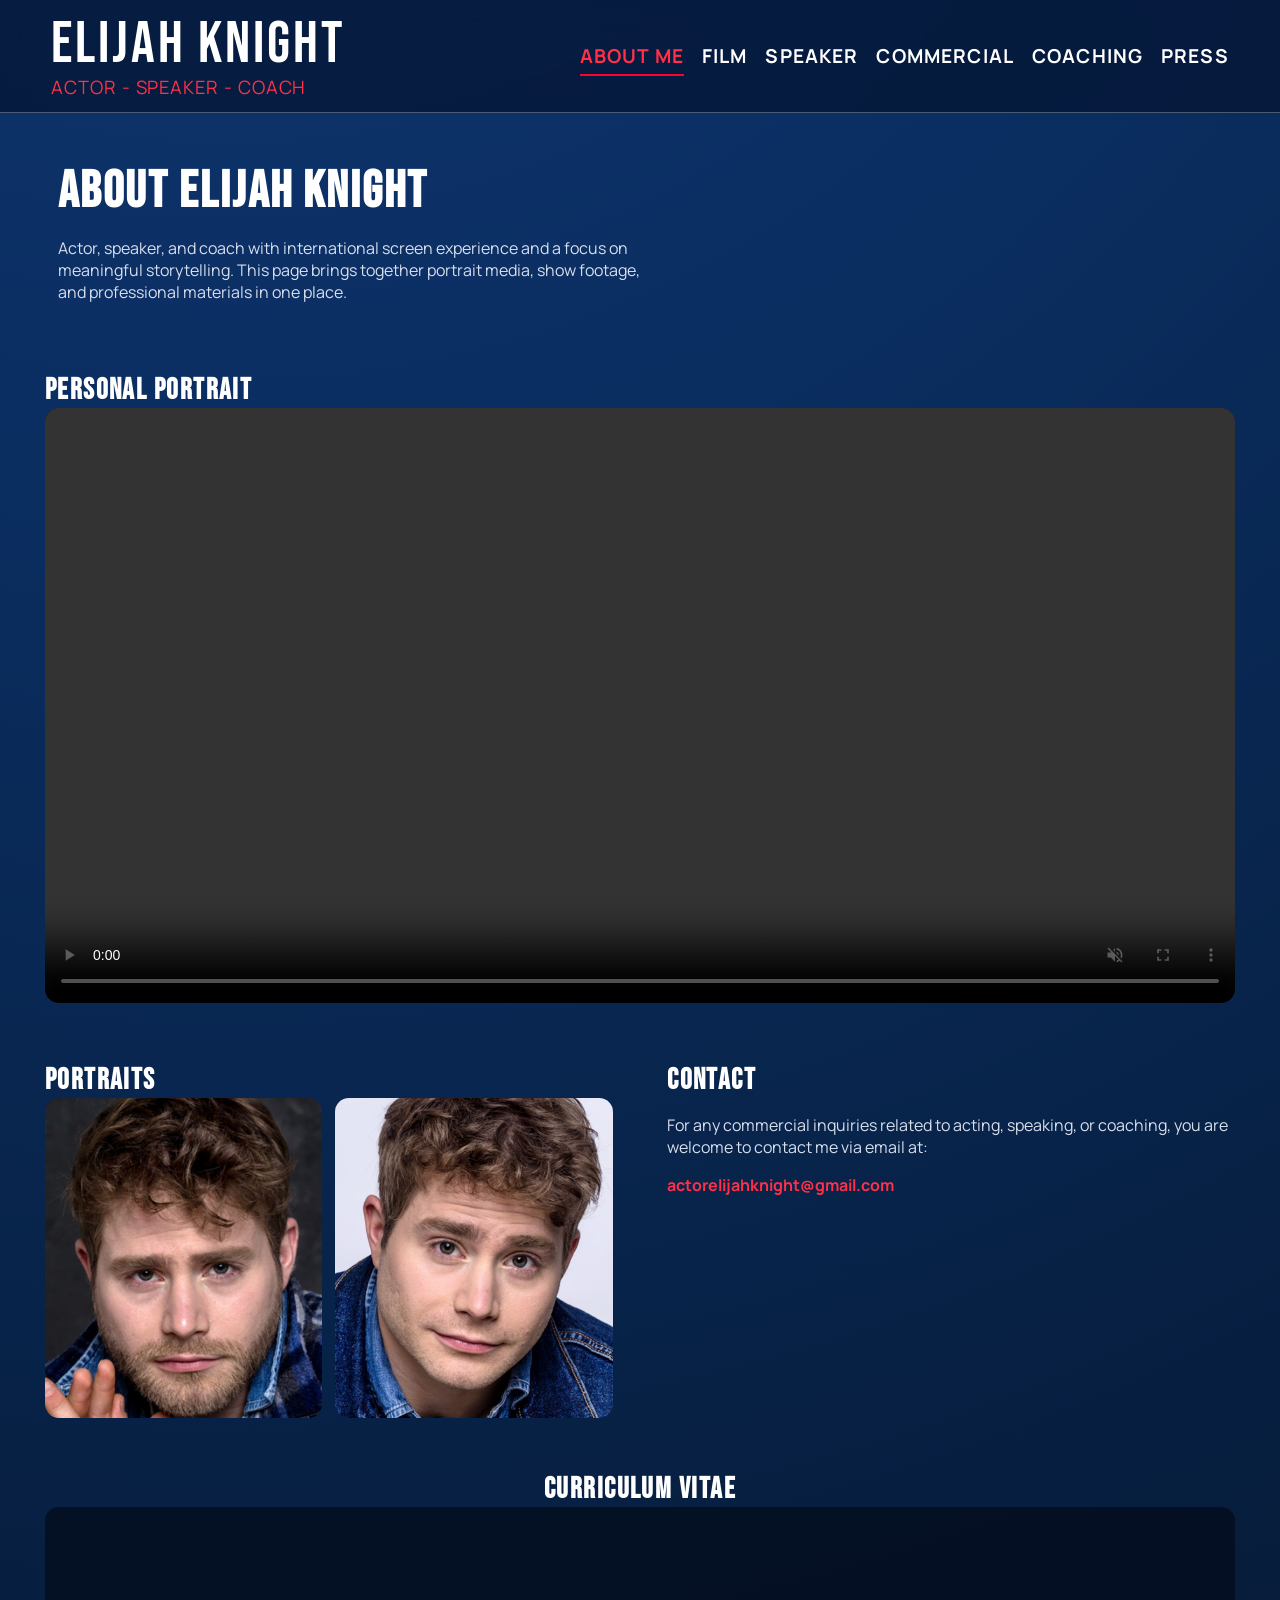
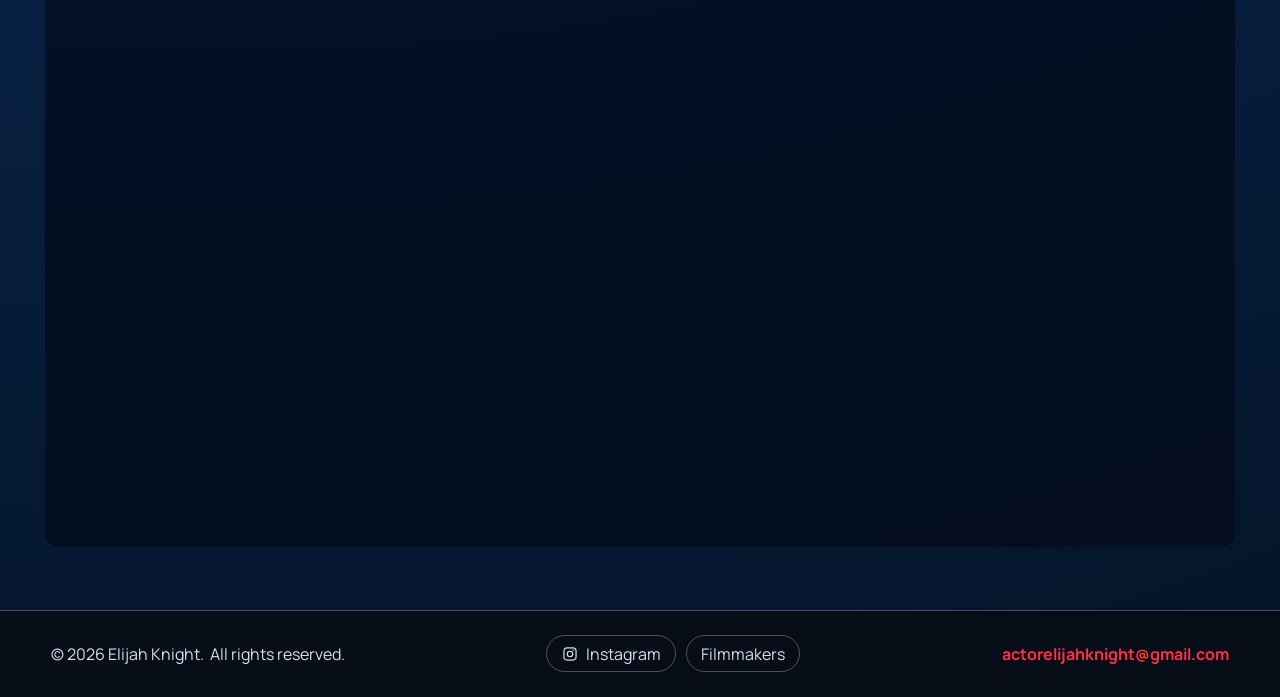
==== commit ddf49fa9: "Enhance footer copyright visibility and update styles for improved layout and consistency" ====
--- a/about.html
+++ b/about.html
@@ -77,7 +77,7 @@
 
     <footer class="site-footer">
       <div class="footer-inner">
-        <p>© <span id="year">2026</span> Elijah Knight. All rights reserved.</p>
+        <p>© <span id="year">2026</span> Elijah Knight.<span class="footer-rights-block">All rights reserved.</span></p>
         <div class="footer-links">
           <a class="social-link" href="https://www.instagram.com/p/DXJRO6wuVqD/" target="_blank" rel="noopener noreferrer">
             <svg viewBox="0 0 24 24" aria-hidden="true"><path d="M7.75 2h8.5A5.76 5.76 0 0 1 22 7.75v8.5A5.76 5.76 0 0 1 16.25 22h-8.5A5.76 5.76 0 0 1 2 16.25v-8.5A5.76 5.76 0 0 1 7.75 2Zm0 1.8A3.96 3.96 0 0 0 3.8 7.75v8.5a3.96 3.96 0 0 0 3.95 3.95h8.5a3.96 3.96 0 0 0 3.95-3.95v-8.5a3.96 3.96 0 0 0-3.95-3.95h-8.5Zm8.96 1.42a1.08 1.08 0 1 1 0 2.16 1.08 1.08 0 0 1 0-2.16ZM12 7a5 5 0 1 1 0 10 5 5 0 0 1 0-10Zm0 1.8a3.2 3.2 0 1 0 0 6.4 3.2 3.2 0 0 0 0-6.4Z"/></svg>
--- a/styles.css
+++ b/styles.css
@@ -345,8 +345,8 @@
 }
 
 .metric span {
-  color: #ffffff;
-  font-weight: 700;
+  color: #ffffff !important;
+  font-weight: 800 !important;
   font-size: 0.9rem;
 }
 
@@ -356,10 +356,18 @@
   border: 0;
   border-radius: 16px;
   padding: 1rem;
+  text-align: center;
 }
 
 .clients h2 {
-  text-align: center;
+  width: 100%;
+  margin: 0 0 1rem;
+  text-align: center !important;
+}
+
+.footer-rights-block {
+  display: inline;
+  margin-left: 0.35rem;
 }
 
 .logo-row {
@@ -637,7 +645,7 @@
   }
 
   .news-card {
-    display: none;
+    display: none !important;
   }
 
   .hero {
@@ -691,7 +699,12 @@
   }
 
   .mobile-center-title .page-hero h1 {
-    text-align: center;
+    text-align: center !important;
+  }
+
+  .footer-rights-block {
+    display: block;
+    margin-left: 0;
   }
 }
 
@@ -761,9 +774,7 @@
   }
 
   .news-card {
-    width: min(360px, 92vw);
-    bottom: 5rem;
-    right: 0.6rem;
+    display: none !important;
   }
 
   .metrics {
